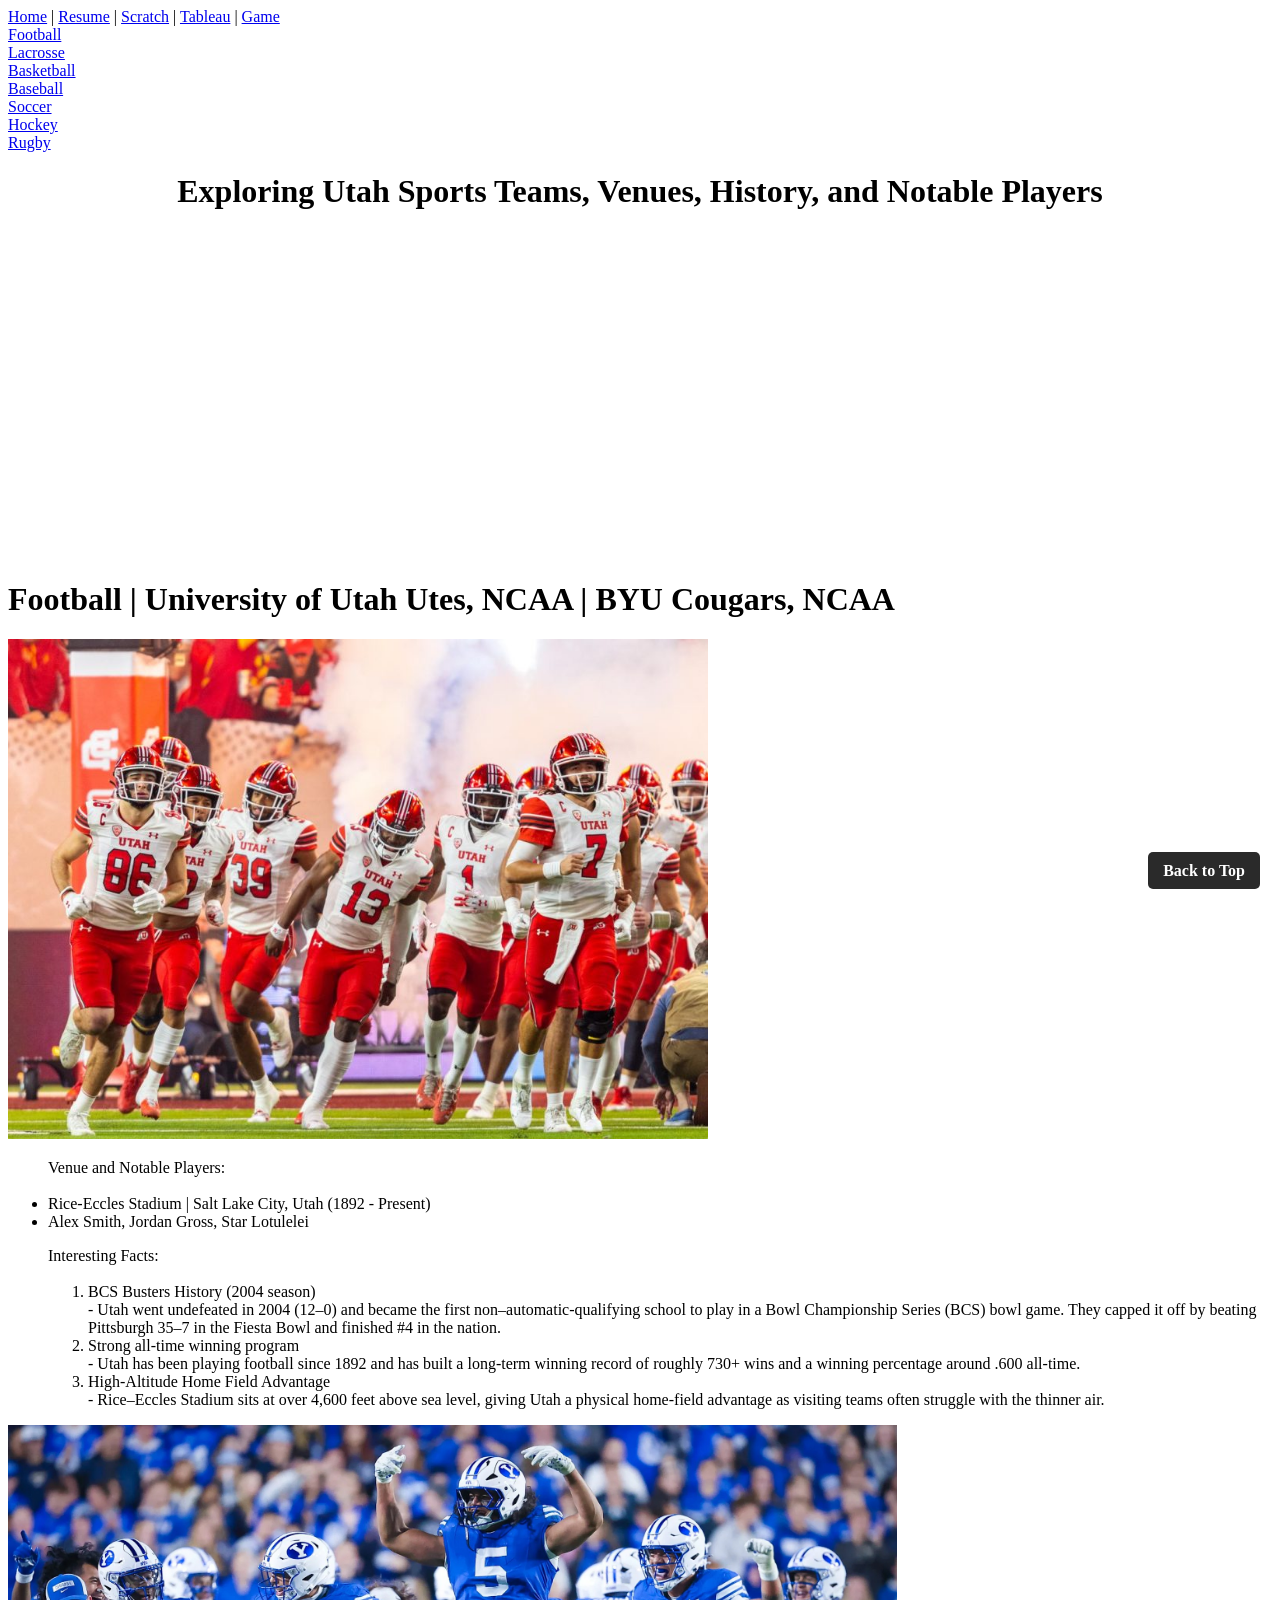
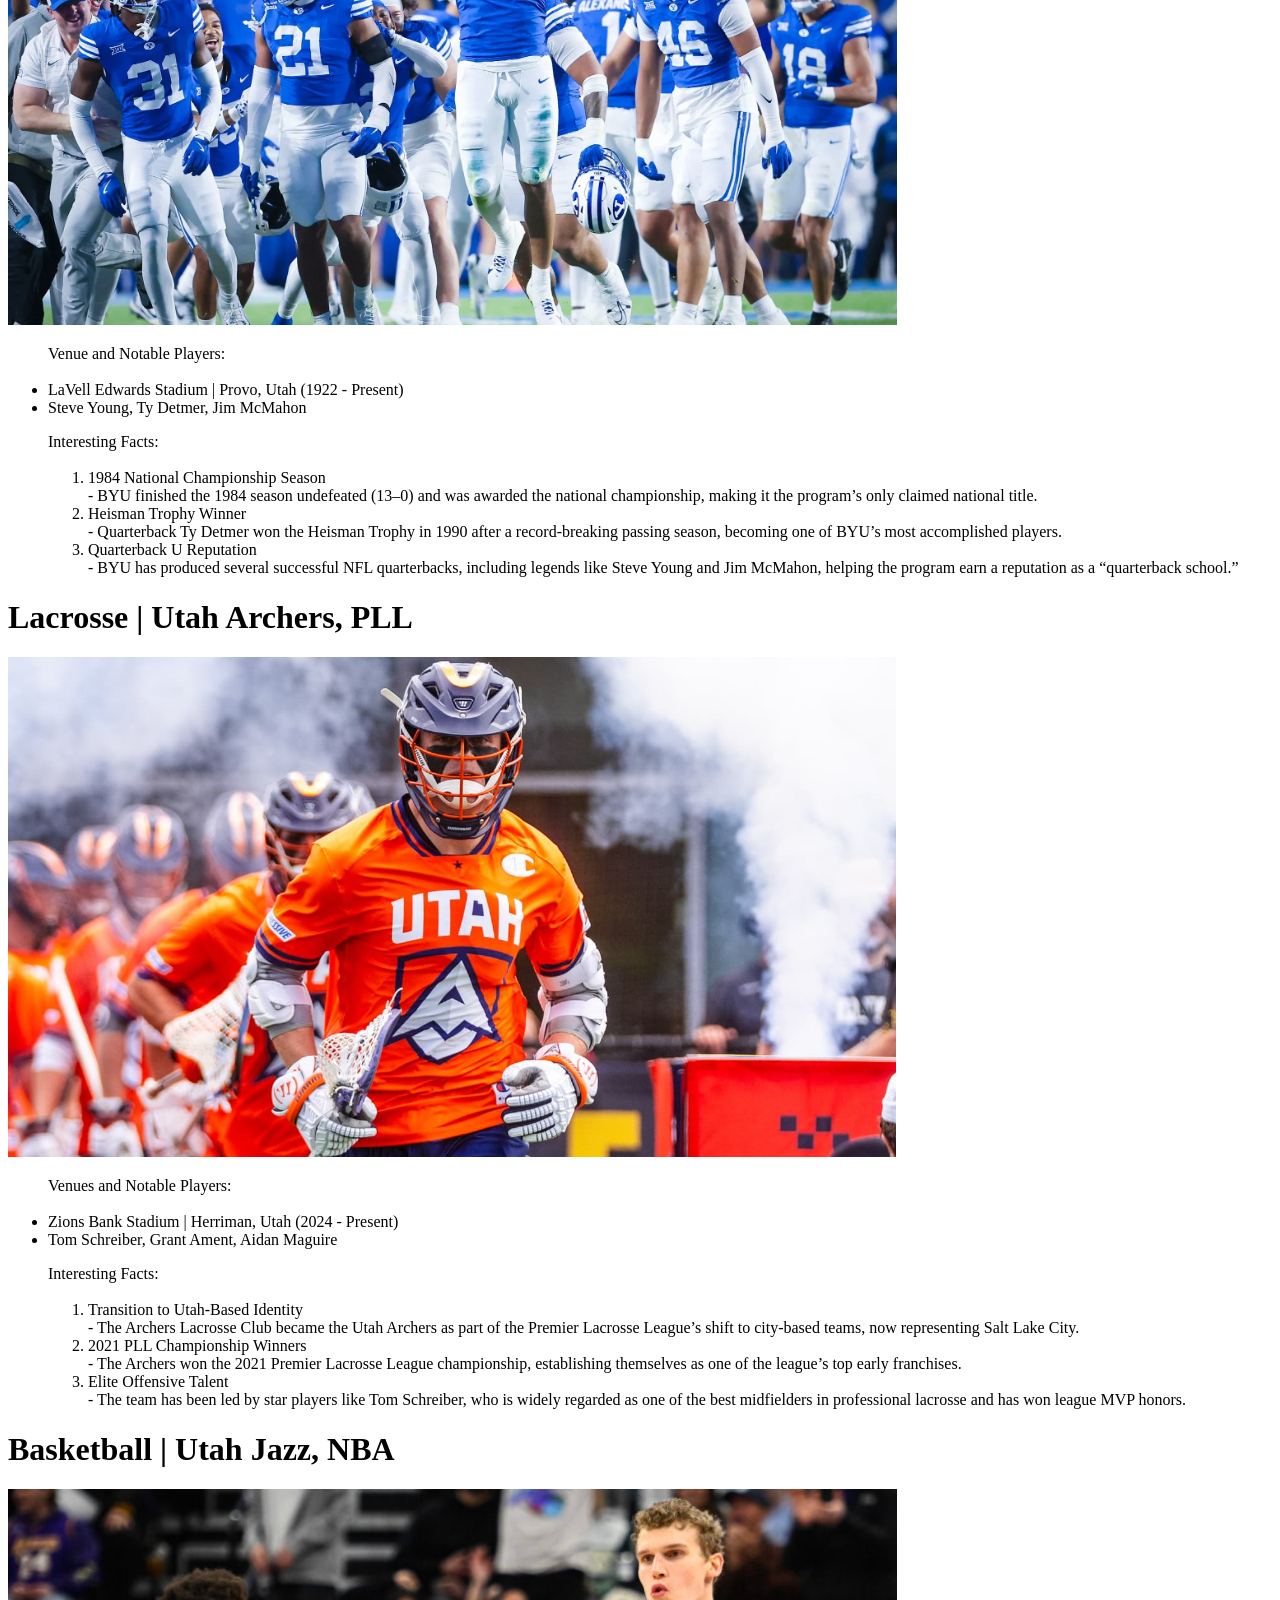
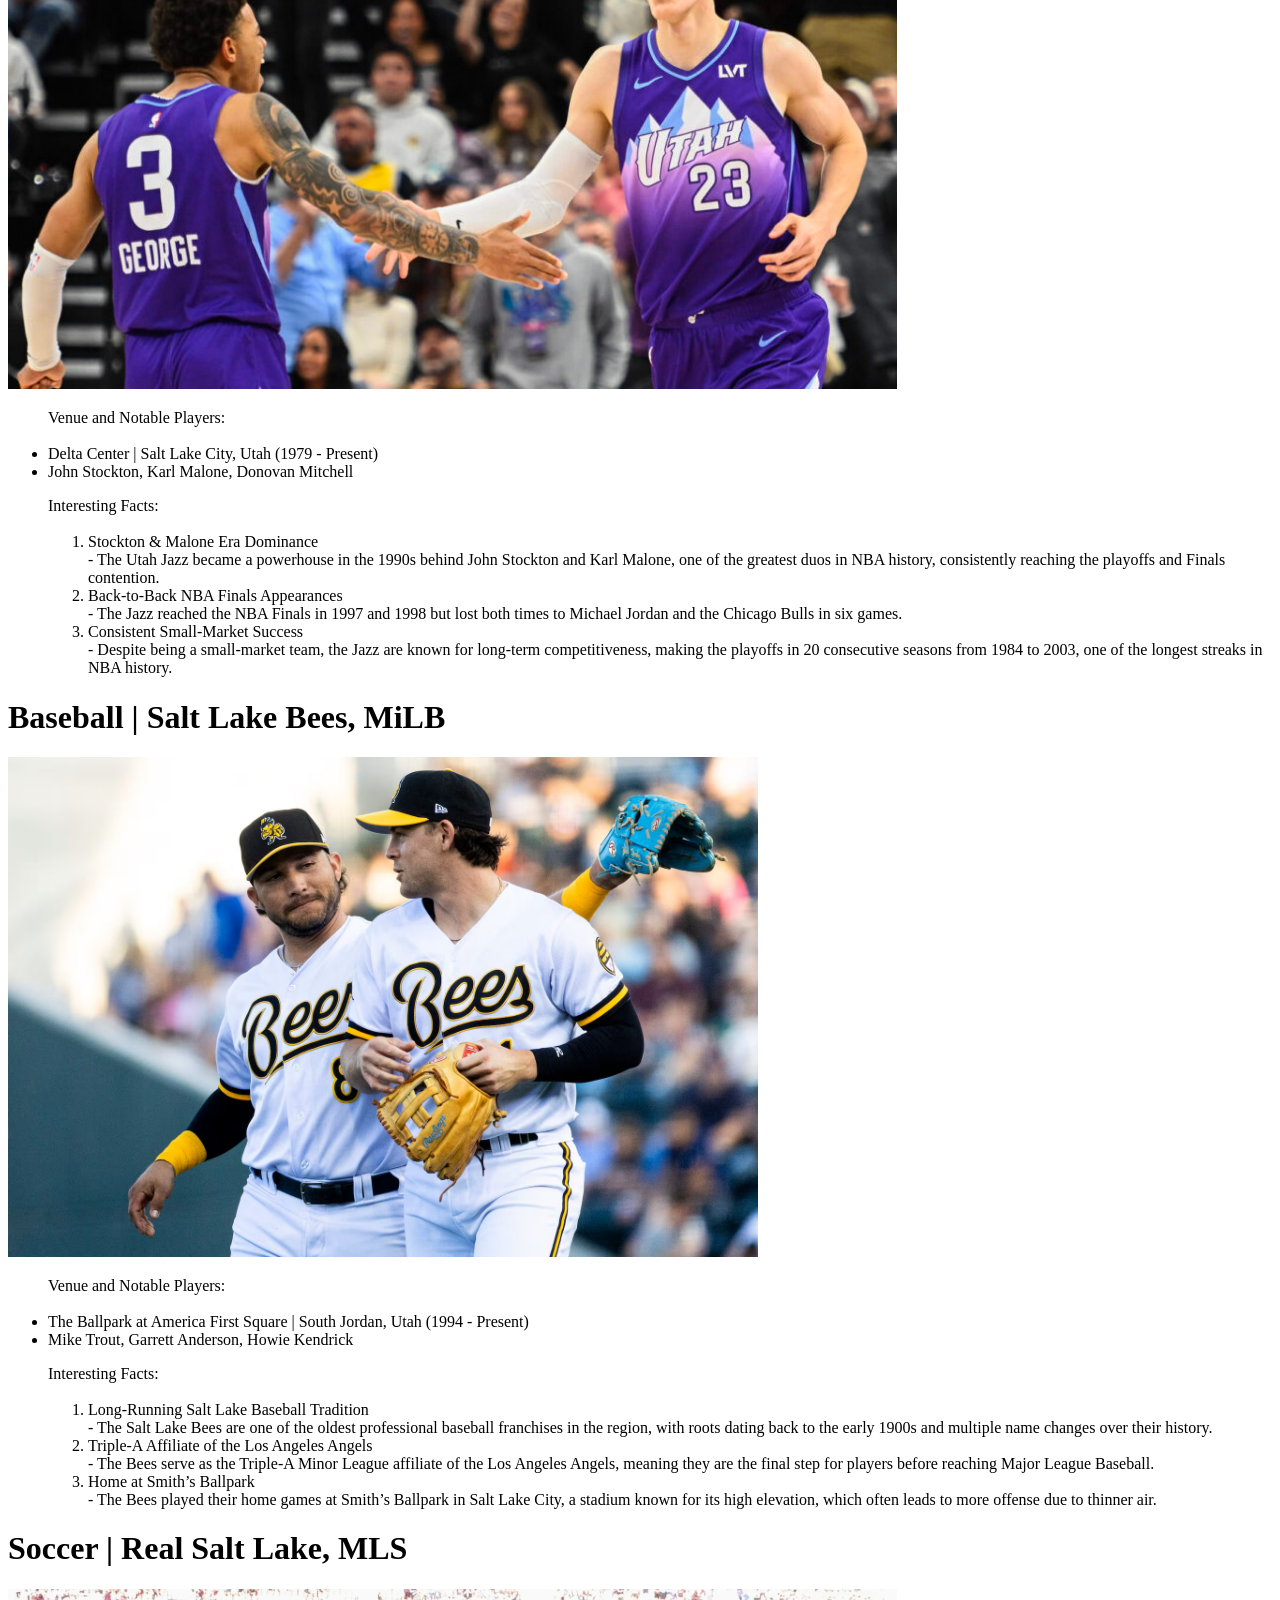
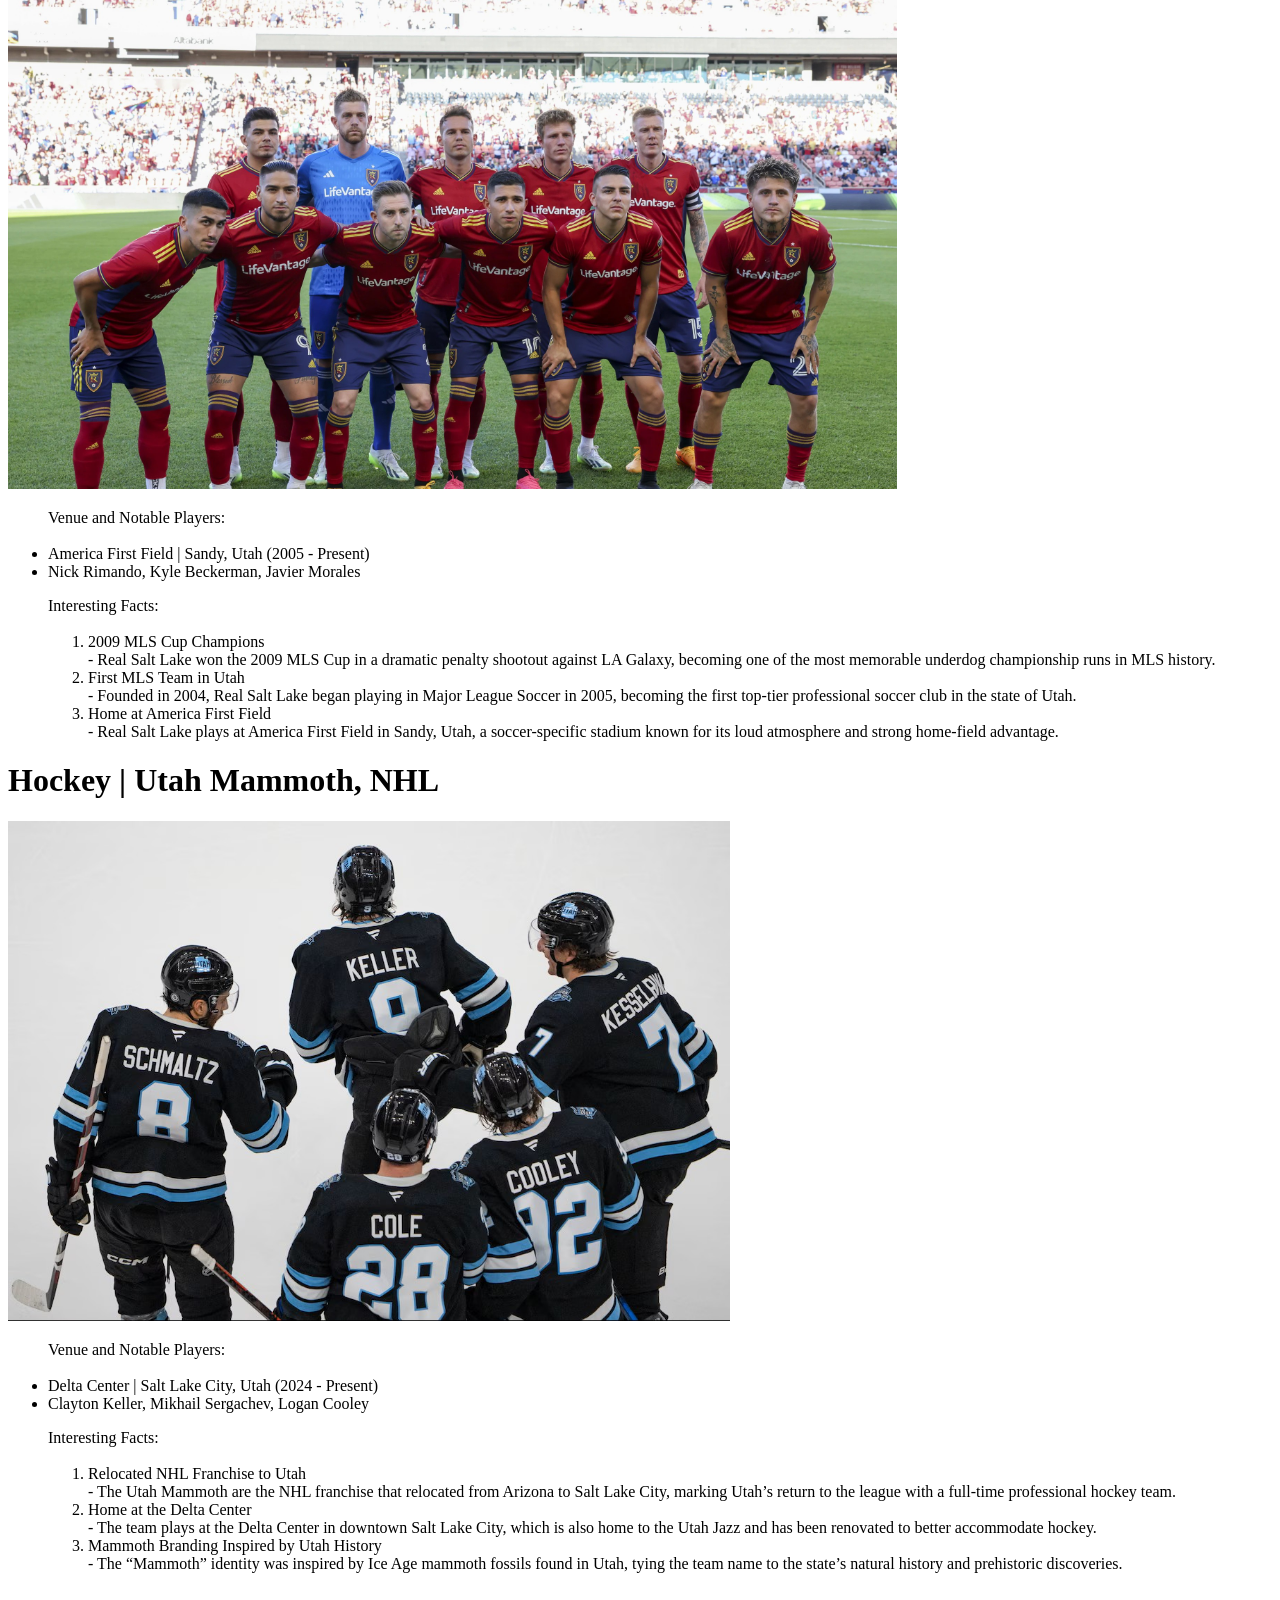
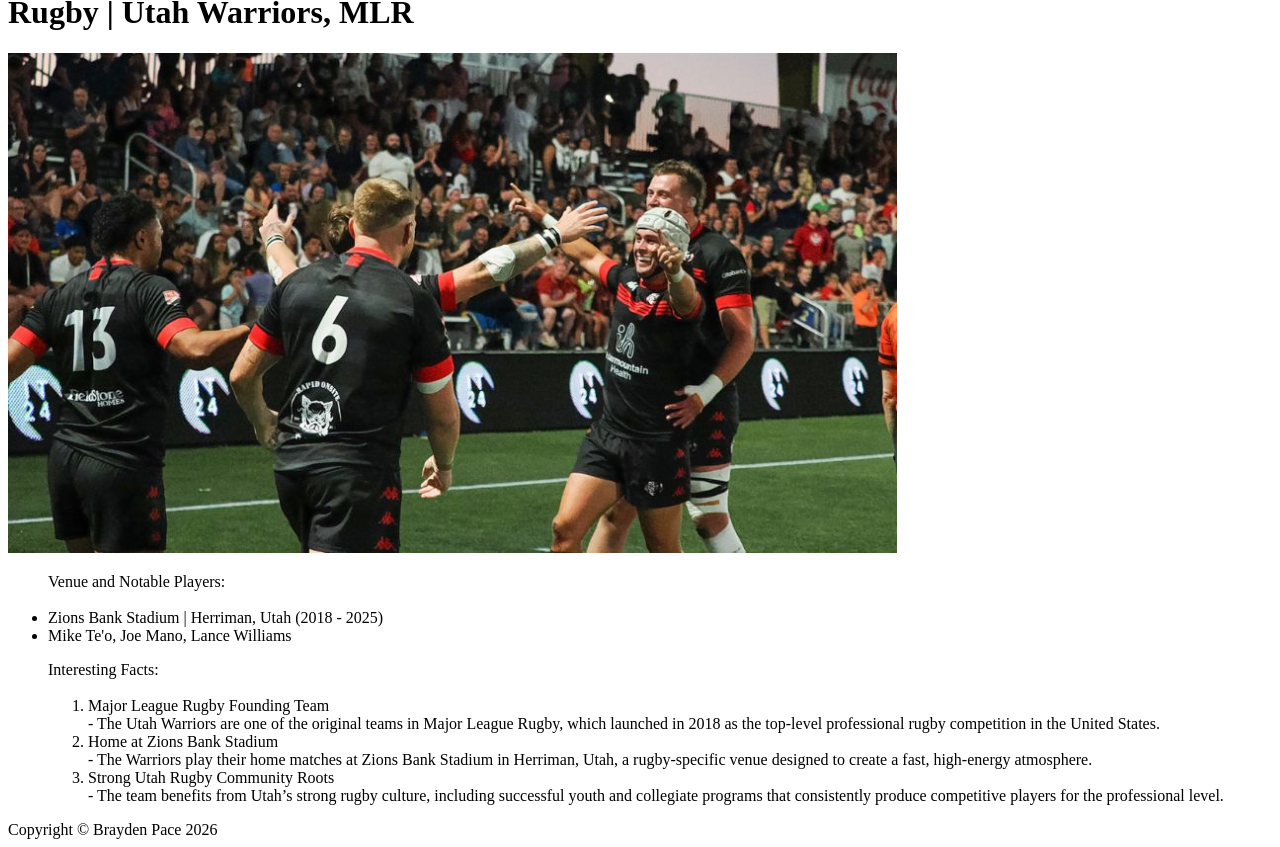
==== scratch.html @ 8e63ae9e "Add files via upload" ====
<!--
Brayden Pace
IS 201 (001)
4/7/2026
-->
<!DOCTYPE html>
<html lang="en">
<head>
    <meta charset="UTF-8">
    <meta name="viewport" content="width=device-width, initial-scale=1.0">
    <title>Brayden Pace - Scratch</title>

    <link rel="stylesheet" href="styles/styles.css">
    <link rel="stylesheet" href="styles/layoutstyles.css">
</head>

<body>

<div class="header common">
    <span class="subheader">
        <a href="index.html">Home</a> |
        <a href="resume.html">Resume</a> |
        <a href="scratch.html">Scratch</a> |
        <a href="tableau.html">Tableau</a> |
        <a href="game.html">Game</a>
    </span>
</div>

<div class="leftmenu common">
    <a href="#fball" id="#top">Football</a><br>
    <a href="#lax">Lacrosse</a><br>
    <a href="#bball">Basketball</a><br>
    <a href="#bsbl">Baseball</a><br>
    <a href="#soc">Soccer</a><br>
    <a href="#hoc">Hockey</a><br>
    <a href="#rugby">Rugby</a><br>
</div>

<div class="mainbody">
<header style="margin-top: 0; text-align: center; margin-bottom: 30px;">
    <h1>Exploring Utah Sports Teams, Venues, History, and Notable Players</h1>
</header>

   <!-- YouTube Video Embed -->
    <div style="text-align: center; margin: 20px 0;">
    <iframe width="560" height="315"
        src="https://www.youtube.com/embed/-pFIYFyb7O0"
        title="YouTube video player"
        frameborder="0"
        allow="accelerometer; autoplay; clipboard-write; encrypted-media; gyroscope; picture-in-picture; web-share"
        referrerpolicy="strict-origin-when-cross-origin"
        allowfullscreen>
    </iframe>
</div>

    <!-- FOOTBALL -->
    <h1 id="fball" class="resumeListHeading">Football | University of Utah Utes, NCAA | BYU Cougars, NCAA</h1>
    <img src="images/Utah_Football.jpg" height="500" alt="Utah Football">

    <ul> <span class="bold">Venue and Notable Players:</span> <br><br>
        <li>Rice-Eccles Stadium | Salt Lake City, Utah (1892 - Present)</li>
        <li>Alex Smith, Jordan Gross, Star Lotulelei</li>
    </ul>
    <ul> <span class="bold">Interesting Facts:</span> <br><br>
       <ol>
            <li><span class="both">BCS Busters History (2004 season)</span> <br>
            - Utah went undefeated in 2004 (12–0) and became the first non–automatic-qualifying school to play in a Bowl Championship Series (BCS) bowl game. They capped it off by beating Pittsburgh 35–7 in the Fiesta Bowl and finished #4 in the nation.</li>
            <li><span class="both">Strong all-time winning program</span> <br>
            - Utah has been playing football since 1892 and has built a long-term winning record of roughly 730+ wins and a winning percentage around .600 all-time.</li>
            <li><span class="both">High-Altitude Home Field Advantage</span> <br>
            - Rice–Eccles Stadium sits at over 4,600 feet above sea level, giving Utah a physical home-field advantage as visiting teams often struggle with the thinner air.</li>
        </ol>
    </ul>

    <img src="images/BYU_Football.jpg" height="500" alt="BYU Football">

    <ul> <span class="bold">Venue and Notable Players:</span> <br><br>
        <li>LaVell Edwards Stadium | Provo, Utah (1922 - Present)</li>
        <li>Steve Young, Ty Detmer, Jim McMahon</li>
    </ul>
    <ul> <span class="bold">Interesting Facts:</span> <br><br>
       <ol>
           <li><span class="both">1984 National Championship Season</span> <br>
            - BYU finished the 1984 season undefeated (13–0) and was awarded the national championship, making it the program’s only claimed national title.</li>
            <li><span class="both">Heisman Trophy Winner</span> <br>
            - Quarterback Ty Detmer won the Heisman Trophy in 1990 after a record-breaking passing season, becoming one of BYU’s most accomplished players.</li>
            <li><span class="both">Quarterback U Reputation</span> <br>
            - BYU has produced several successful NFL quarterbacks, including legends like Steve Young and Jim McMahon, helping the program earn a reputation as a “quarterback school.”</li>
        </ol>
    </ul>

    <!-- LACROSSE -->
    <h1 id="lax" class="resumeListHeading">Lacrosse | Utah Archers, PLL</h1>
    <img src="images/Utah_Archers.jpg" height="500" alt="Utah Archers">

    <ul> <span class="bold">Venues and Notable Players:</span> <br><br>
        <li>Zions Bank Stadium | Herriman, Utah (2024 - Present)</li>
        <li>Tom Schreiber, Grant Ament, Aidan Maguire</li>
    </ul>
    <ul> <span class="bold">Interesting Facts:</span> <br><br>
       <ol>
            <li><span class="both">Transition to Utah-Based Identity</span> <br>
            - The Archers Lacrosse Club became the Utah Archers as part of the Premier Lacrosse League’s shift to city-based teams, now representing Salt Lake City.</li>
            <li><span class="both">2021 PLL Championship Winners</span> <br>
            - The Archers won the 2021 Premier Lacrosse League championship, establishing themselves as one of the league’s top early franchises.</li>
            <li><span class="both">Elite Offensive Talent</span> <br>
            - The team has been led by star players like Tom Schreiber, who is widely regarded as one of the best midfielders in professional lacrosse and has won league MVP honors.</li>
        </ol>
    </ul>

    <!-- BASKETBALL -->
    <h1 id="bball" class="resumeListHeading">Basketball | Utah Jazz, NBA</h1>
    <img src="images/Utah_Jazz.jpg" height="500" alt="Utah Jazz">

    <ul> <span class="bold">Venue and Notable Players:</span> <br><br>
        <li>Delta Center | Salt Lake City, Utah (1979 - Present)</li>
        <li>John Stockton, Karl Malone, Donovan Mitchell</li>
    </ul>
    <ul> <span class="bold">Interesting Facts:</span> <br><br>
       <ol>
        <li><span class="both">Stockton & Malone Era Dominance</span> <br>
        - The Utah Jazz became a powerhouse in the 1990s behind John Stockton and Karl Malone, one of the greatest duos in NBA history, consistently reaching the playoffs and Finals contention.</li>
        <li><span class="both">Back-to-Back NBA Finals Appearances</span> <br>
        - The Jazz reached the NBA Finals in 1997 and 1998 but lost both times to Michael Jordan and the Chicago Bulls in six games.</li>
        <li><span class="both">Consistent Small-Market Success</span> <br>
        - Despite being a small-market team, the Jazz are known for long-term competitiveness, making the playoffs in 20 consecutive seasons from 1984 to 2003, one of the longest streaks in NBA history.</li>
        </ol>
    </ul>

    <!-- BASEBALL -->
    <h1 id="bsbl" class="resumeListHeading">Baseball | Salt Lake Bees, MiLB</h1>
    <img src="images/Salt_Lake_Bees.jpg" height="500" alt="Salt Lake Bees">

    <ul> <span class="bold">Venue and Notable Players:</span> <br><br>
        <li>The Ballpark at America First Square | South Jordan, Utah (1994 - Present)</li>
        <li>Mike Trout, Garrett Anderson, Howie Kendrick</li>
    </ul>
    <ul> <span class="bold">Interesting Facts:</span> <br><br>
       <ol>
            <li><span class="both">Long-Running Salt Lake Baseball Tradition</span> <br>
            - The Salt Lake Bees are one of the oldest professional baseball franchises in the region, with roots dating back to the early 1900s and multiple name changes over their history.</li>
            <li><span class="both">Triple-A Affiliate of the Los Angeles Angels</span> <br>
            - The Bees serve as the Triple-A Minor League affiliate of the Los Angeles Angels, meaning they are the final step for players before reaching Major League Baseball.</li>
            <li><span class="both">Home at Smith’s Ballpark</span> <br>
            - The Bees played their home games at Smith’s Ballpark in Salt Lake City, a stadium known for its high elevation, which often leads to more offense due to thinner air.</li>
        </ol>
    </ul>

    <!-- SOCCER -->
    <h1 id="soc" class="resumeListHeading">Soccer | Real Salt Lake, MLS</h1>
    <img src="images/Real_Salt_Lake.jpg" height="500" alt="Real Salt Lake">

    <ul> <span class="bold">Venue and Notable Players:</span> <br><br>
        <li>America First Field | Sandy, Utah (2005 - Present)</li>
        <li>Nick Rimando, Kyle Beckerman, Javier Morales</li>
    </ul>
    <ul> <span class="bold">Interesting Facts:</span> <br><br>
       <ol>
            <li><span class="both">2009 MLS Cup Champions</span><br>
            - Real Salt Lake won the 2009 MLS Cup in a dramatic penalty shootout against LA Galaxy, becoming one of the most memorable underdog championship runs in MLS history.</li>
            <li><span class="both">First MLS Team in Utah</span><br>
            - Founded in 2004, Real Salt Lake began playing in Major League Soccer in 2005, becoming the first top-tier professional soccer club in the state of Utah.</li>
            <li><span class="both">Home at America First Field</span><br>
            - Real Salt Lake plays at America First Field in Sandy, Utah, a soccer-specific stadium known for its loud atmosphere and strong home-field advantage.</li>
        </ol>
    </ul>

    <!-- HOCKEY -->
    <h1 id="hoc" class="resumeListHeading">Hockey | Utah Mammoth, NHL</h1>
    <img src="images/Utah_Mammoth.jpg" height="500" alt="Utah Mammoth">

    <ul> <span class="bold">Venue and Notable Players:</span> <br><br>
        <li>Delta Center | Salt Lake City, Utah (2024 - Present)</li>
        <li>Clayton Keller, Mikhail Sergachev, Logan Cooley</li>
    </ul>
    <ul> <span class="bold">Interesting Facts:</span> <br><br>
       <ol>
            <li><span class="both">Relocated NHL Franchise to Utah</span><br>
            - The Utah Mammoth are the NHL franchise that relocated from Arizona to Salt Lake City, marking Utah’s return to the league with a full-time professional hockey team.</li>
            <li><span class="both">Home at the Delta Center</span><br>
            - The team plays at the Delta Center in downtown Salt Lake City, which is also home to the Utah Jazz and has been renovated to better accommodate hockey.</li>
            <li><span class="both">Mammoth Branding Inspired by Utah History</span><br>
            - The “Mammoth” identity was inspired by Ice Age mammoth fossils found in Utah, tying the team name to the state’s natural history and prehistoric discoveries.</li>
        </ol>
    </ul>

    <!-- RUGBY -->
    <h1 id="rugby" class="resumeListHeading">Rugby | Utah Warriors, MLR</h1>
    <img src="images/Utah_Warriors.jpg" height="500" alt="Utah Warriors">

    <ul> <span class="bold">Venue and Notable Players:</span> <br><br>
        <li>Zions Bank Stadium | Herriman, Utah (2018 - 2025)</li>
        <li>Mike Te'o, Joe Mano, Lance Williams</li>
    </ul>
    <ul> <span class="bold">Interesting Facts:</span> <br><br>
       <ol>
            <li><span class="both">Major League Rugby Founding Team</span><br>
            - The Utah Warriors are one of the original teams in Major League Rugby, which launched in 2018 as the top-level professional rugby competition in the United States.</li>
            <li><span class="both">Home at Zions Bank Stadium</span><br>
            - The Warriors play their home matches at Zions Bank Stadium in Herriman, Utah, a rugby-specific venue designed to create a fast, high-energy atmosphere.</li>
            <li><span class="both">Strong Utah Rugby Community Roots</span><br>
            - The team benefits from Utah’s strong rugby culture, including successful youth and collegiate programs that consistently produce competitive players for the professional level.</li>
        </ol>
    </ul>
    <div style="position: fixed; bottom: 20px; right: 20px;">
        <a href="#top" style="background-color: #2a2a2a; color: white; padding: 10px 15px; text-decoration: none; border-radius: 5px; font-weight: bold;">Back to Top</a>
    </div>
</div>
<!-- Footer -->
<div class="footer common">

    Copyright © Brayden Pace 2026
</div>

</body>
</html>
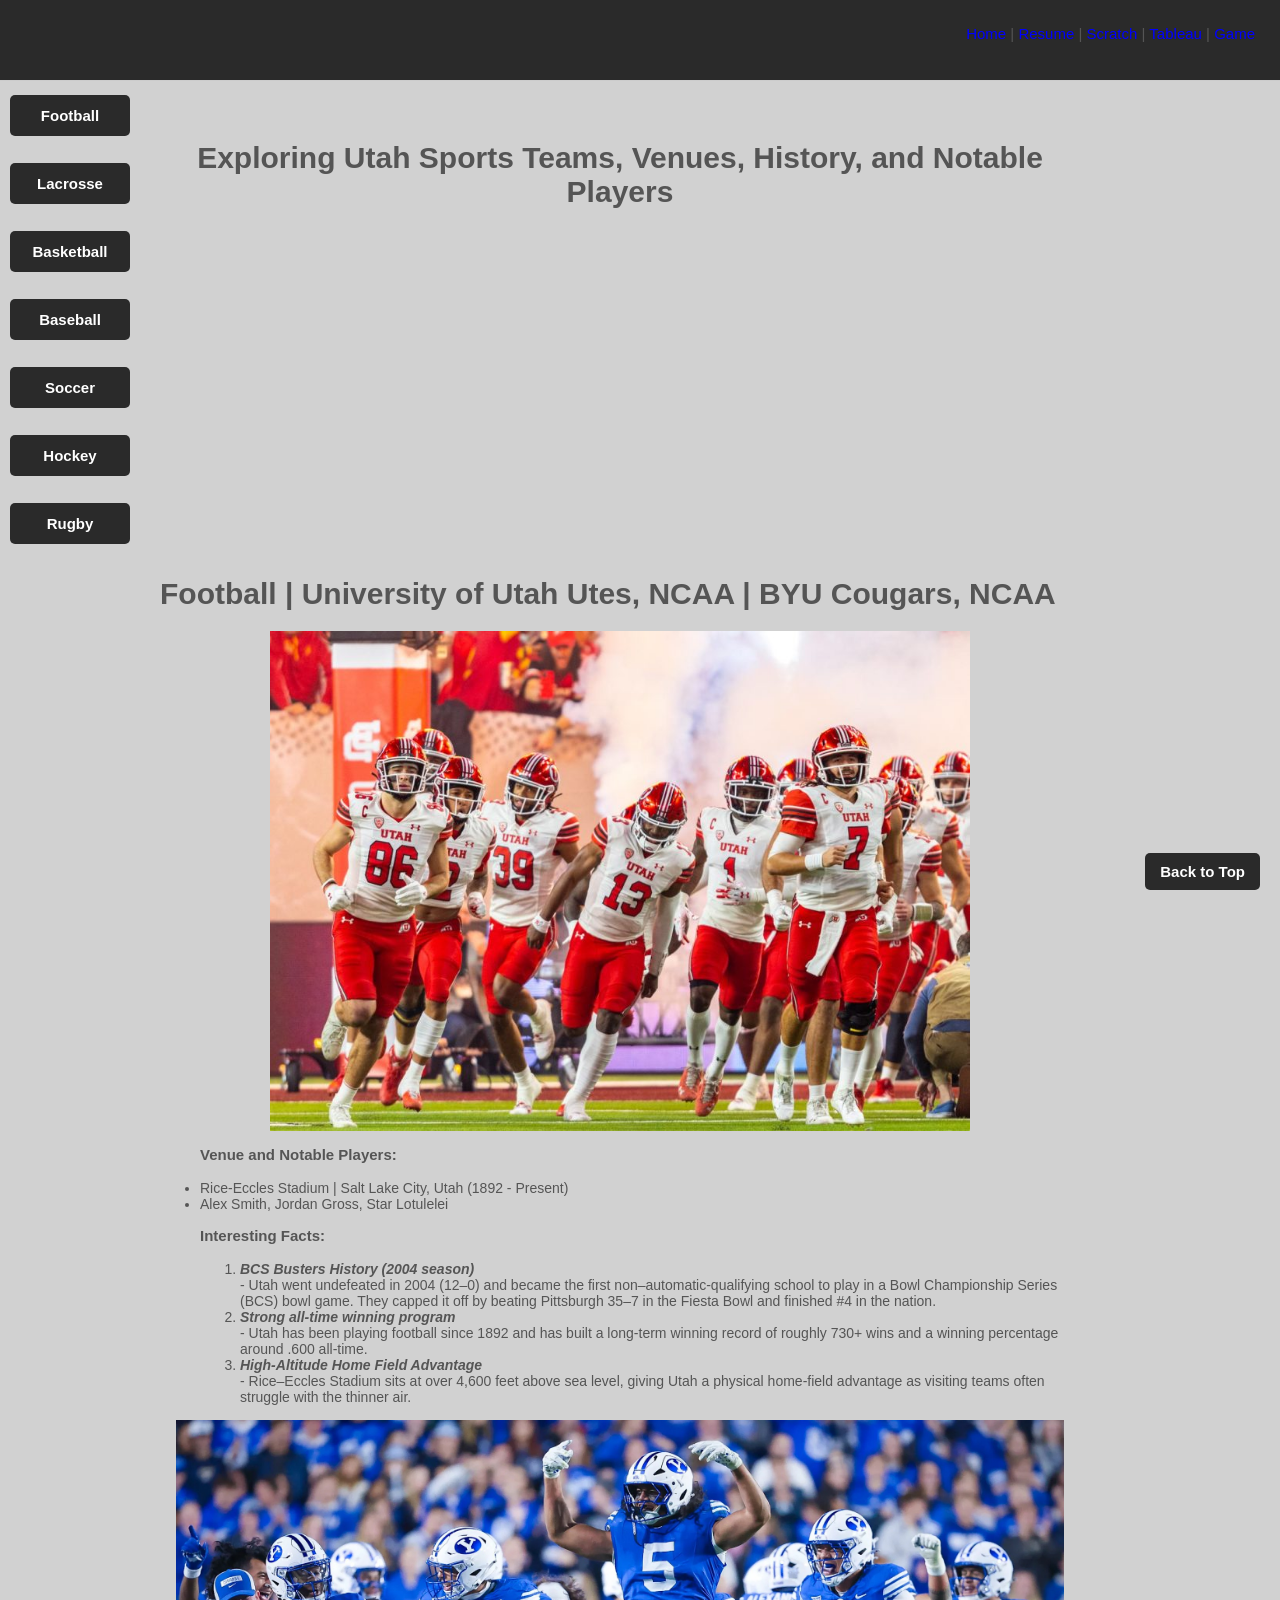
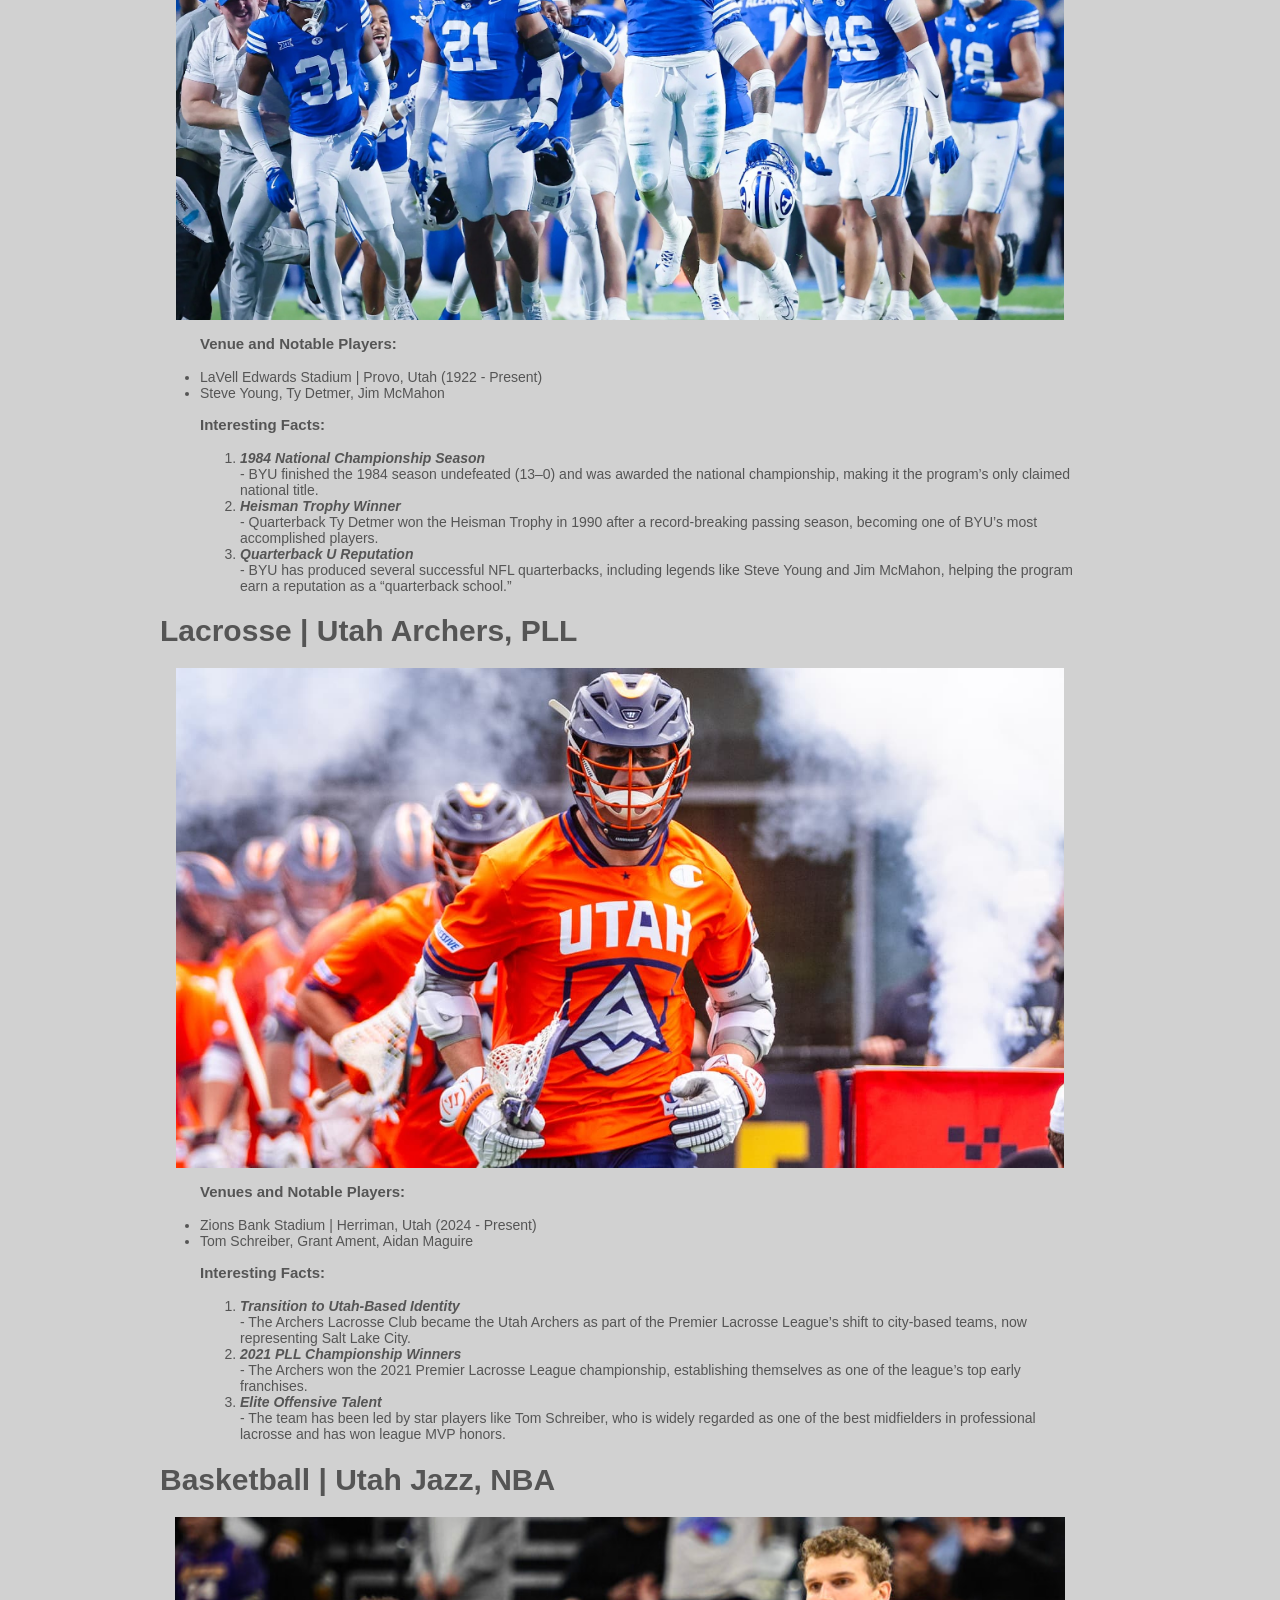
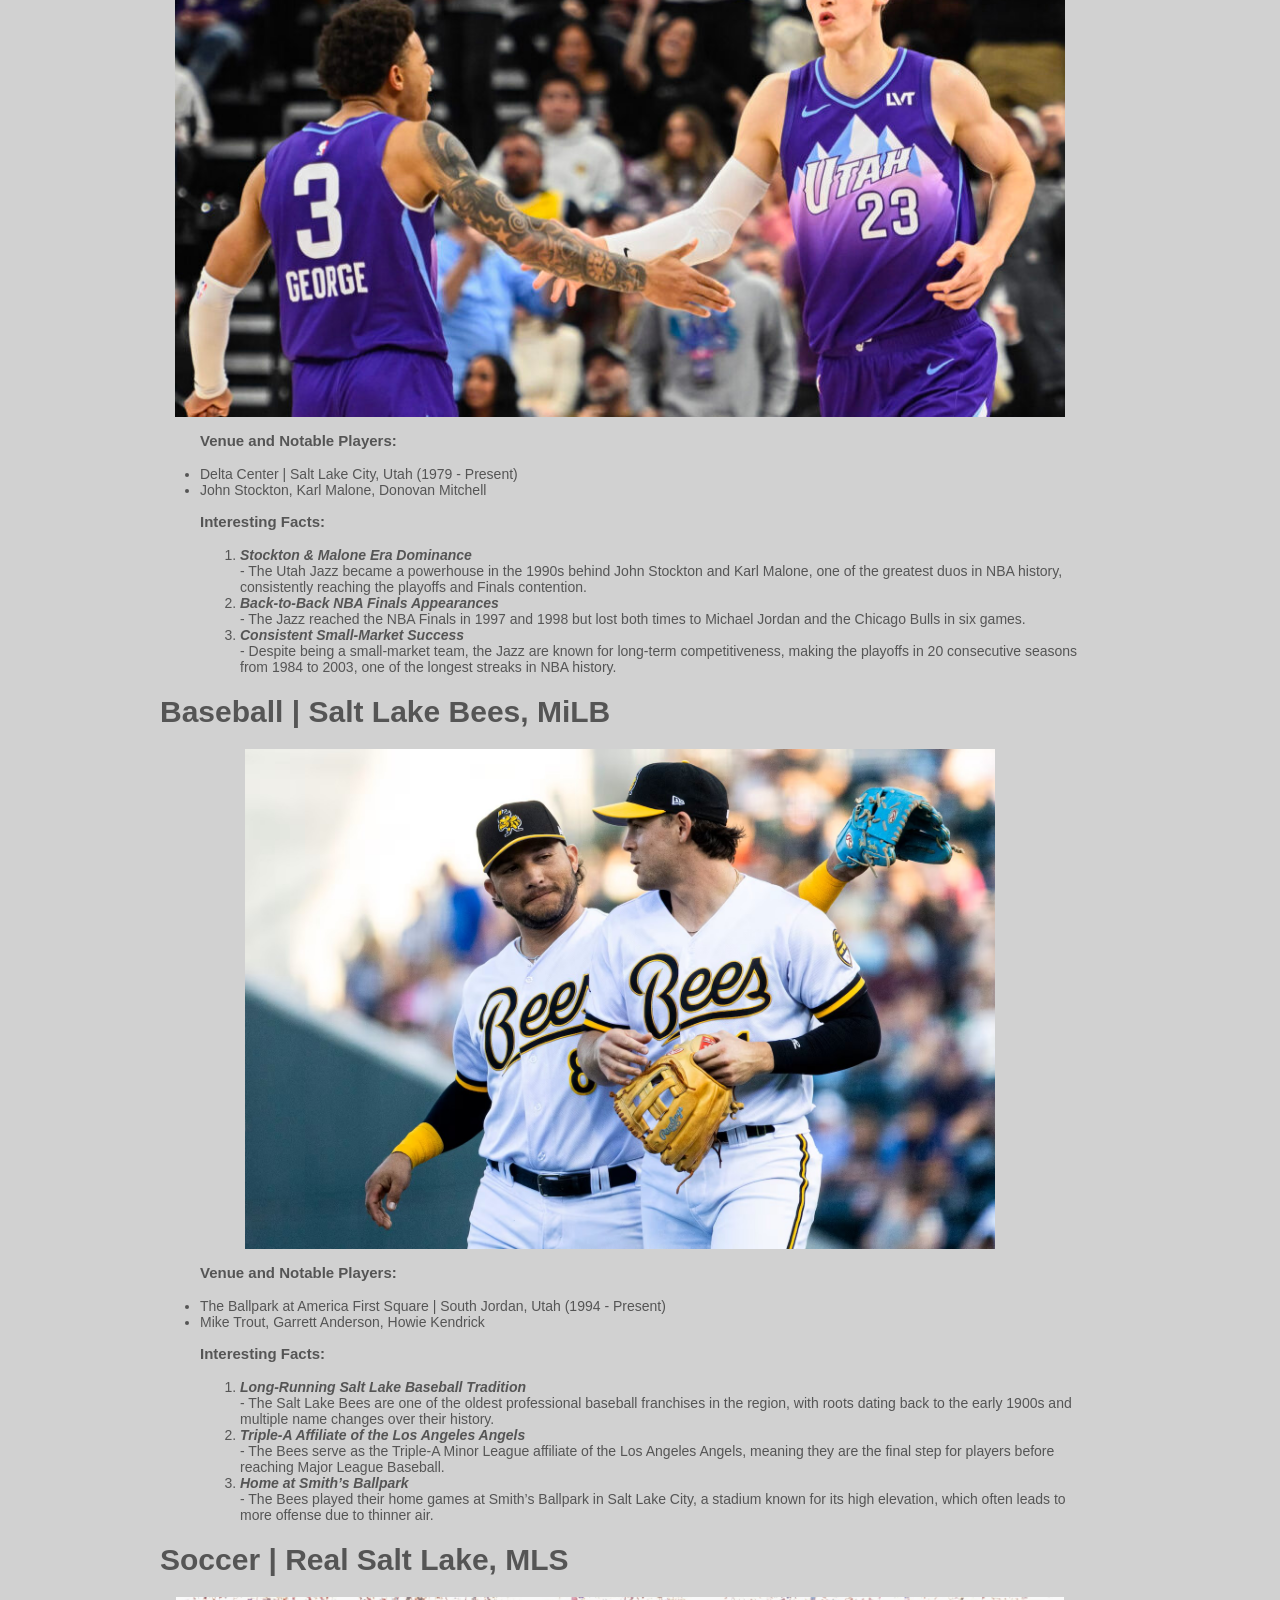
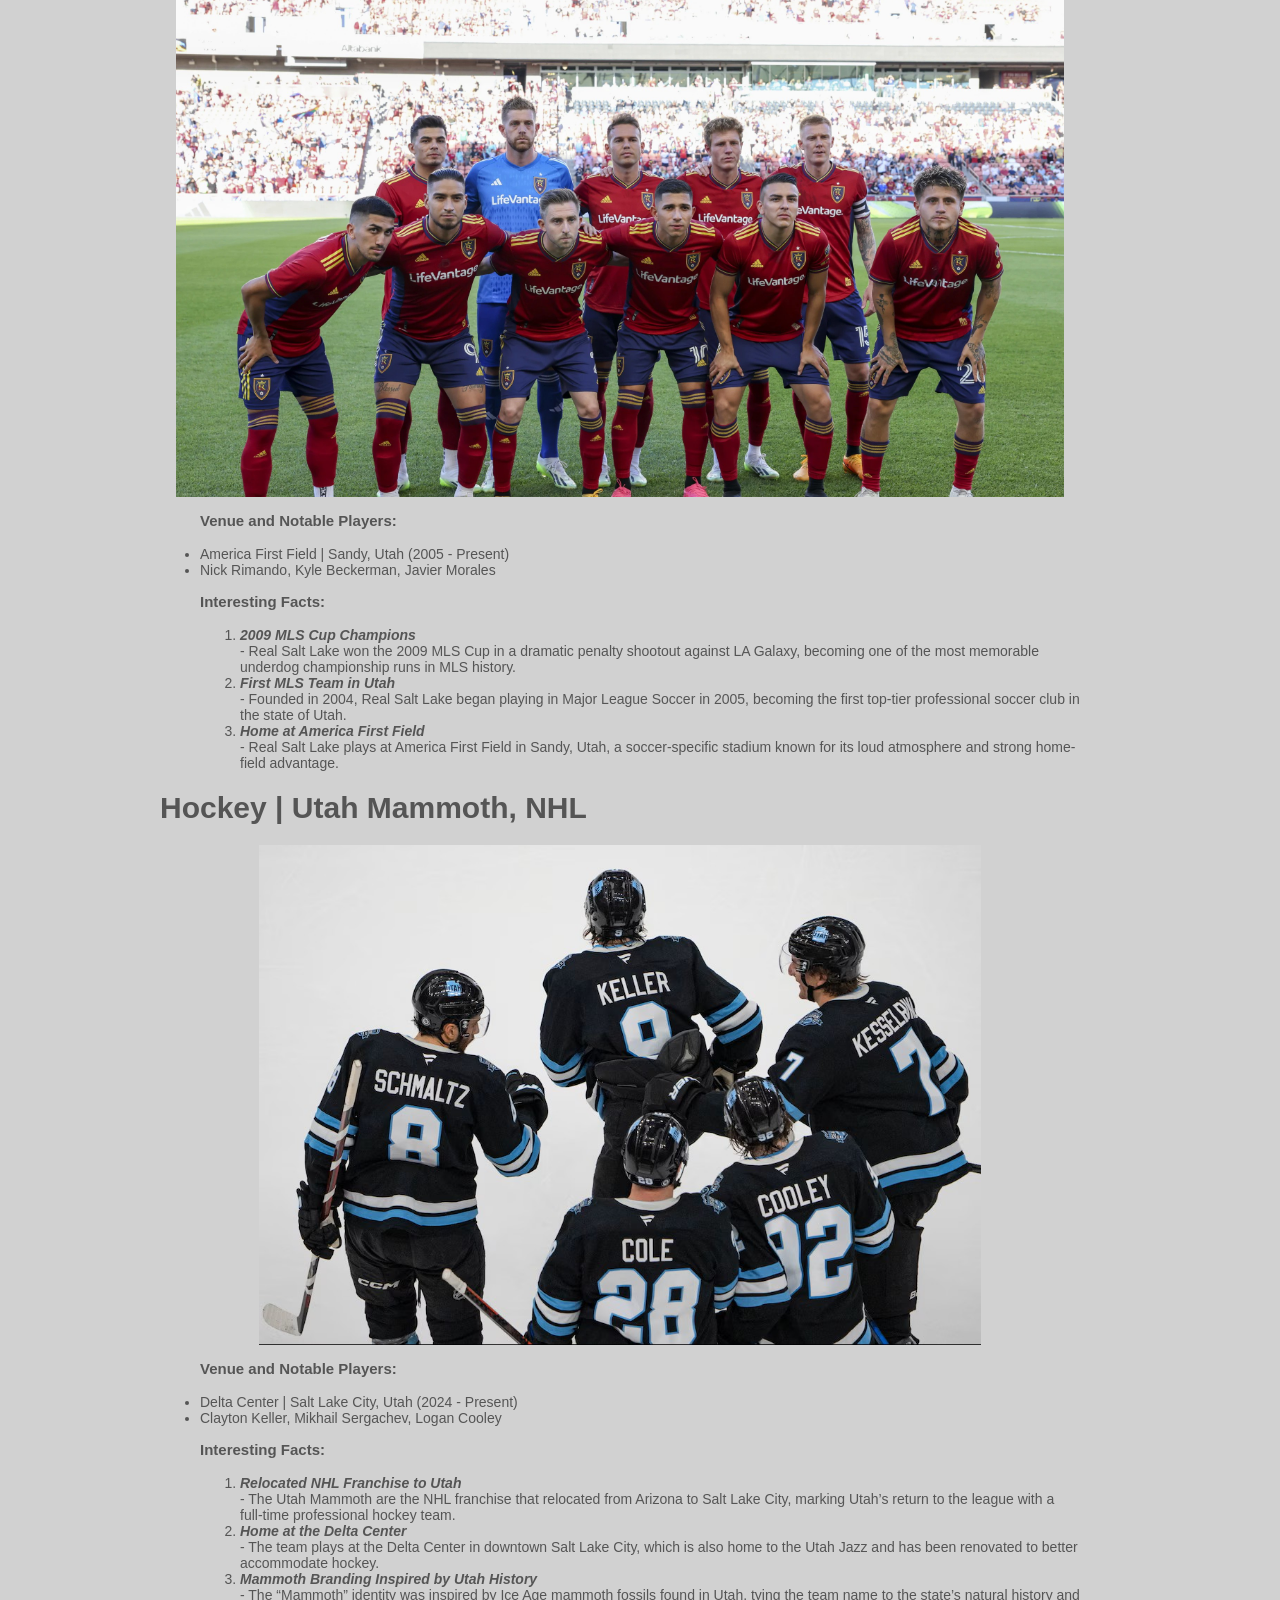
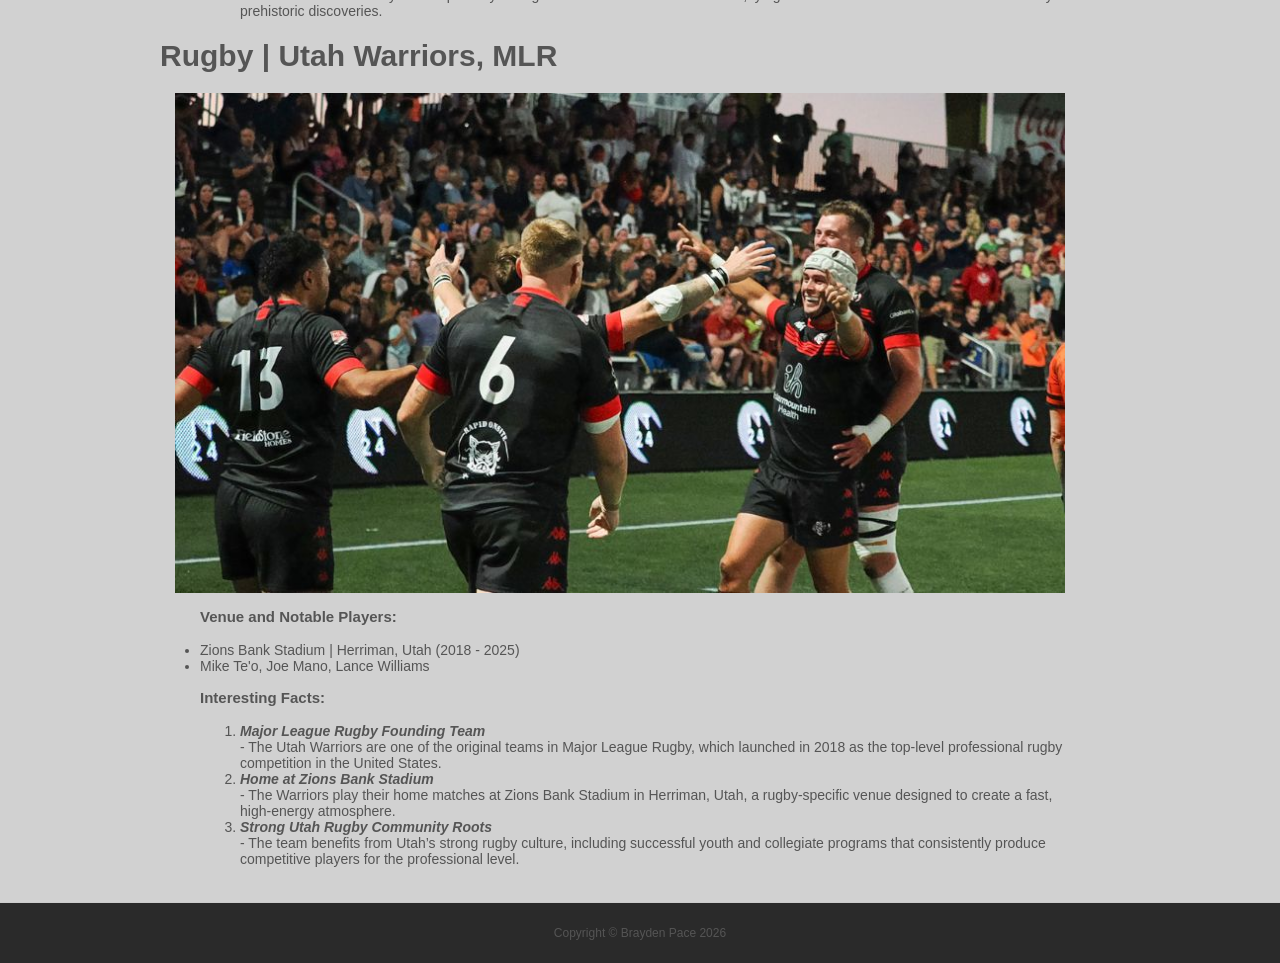
==== commit a6712dfe: "Add files via upload" ====
--- a/scratch.html
+++ b/scratch.html
@@ -10,8 +10,8 @@
     <meta name="viewport" content="width=device-width, initial-scale=1.0">
     <title>Brayden Pace - Scratch</title>
 
-    <link rel="stylesheet" href="styles/styles.css">
-    <link rel="stylesheet" href="styles/layoutstyles.css">
+    <link rel="stylesheet" href="custom styles/styles.css">
+    <link rel="stylesheet" href="custom styles/layoutstyles.css">
 </head>
 
 <body>
--- a/custom styles/styles.css
+++ b/custom styles/styles.css
@@ -0,0 +1,62 @@
+/* 
+Brayden Pace
+IS 201 (001)
+4/9/2026 
+*/
+body {
+    font-family: Arial, Helvetica, sans-serif;
+    font-size: 15px;
+    color: #555;
+    background-color: rgb(245, 245, 245);
+    margin: 0;
+}
+
+li {
+    font-size: 14px;
+}
+
+a {
+    color: blue;
+    text-decoration: none;
+}
+
+a:hover {
+    text-decoration: underline;
+}
+
+.resumeListHeading {
+    font-weight: bold;
+}
+
+.bold {
+    font-weight: bold;
+}
+
+.italic {
+    font-style: italic;
+}
+
+.both {
+    font-weight: bold;
+    font-style: italic; 
+}
+
+.mission {
+    background: white;
+    padding: 10px;
+    margin-bottom: 20px;
+    border-radius: 6px;
+}
+
+.img {
+    width: 100%;
+    max-width: 700px;
+    border-radius: 8px;
+    margin: 10px 0;
+}
+
+.leftmenu a,
+.rightmenu a {
+    display: block;
+    margin-bottom: 8px;
+}
--- a/custom styles/layoutstyles.css
+++ b/custom styles/layoutstyles.css
@@ -0,0 +1,101 @@
+body {
+    margin: 0;
+    background-color: #d1d1d1;
+}
+
+/* REMOVE “FRAMED BOX” LOOK */
+.common {
+    position: absolute;
+    border: none; /* THIS removes all side framing */
+}
+
+/* HEADER */
+.header {
+    top: 0;
+    left: 0;
+    right: 0;
+    height: 80px;
+    position: static;
+    border-bottom: 1px solid #ccc;
+    background: #2a2a2a;
+    z-index: 10;
+}
+
+/* LEFT MENU */
+.leftmenu {
+    top: 80px;
+    left: 0;
+    bottom: 40px;
+    width: 120px;
+    position: fixed;
+    border-right: none;
+    padding: 10px;
+}
+
+.leftmenu a {
+    display: block;
+    padding: 12px 10px;
+    margin: 5px 0;
+    background-color: #2a2a2a;
+    color: white;
+    text-decoration: none;
+    border-radius: 5px;
+    font-weight: bold;
+    transition: 0.3s;
+    text-align: center;
+}
+
+.leftmenu a:hover {
+    background-color: #444;
+    transform: scale(1.05);
+}
+
+/* RIGHT MENU */
+.rightmenu {
+    top: 80px;
+    right: 0;
+    bottom: 40px;
+    width: 160px;
+    position: fixed;
+    border-left: none; /* removed border */
+    padding: 10px;
+}
+
+/* MAIN CONTENT */
+.mainbody {
+    margin-top: 20px;
+    margin-left: 140px;
+    margin-right: 180px;
+    padding: 20px;
+}
+
+/* FOOTER */
+.footer {
+    position: static;
+    bottom: 0;
+    left: 0;
+    right: 0;
+    height: 60px;
+
+    display: flex;
+    justify-content: center;  /* centers left-right */
+    align-items: center;      /* centers up-down */
+
+    background: #2a2a2a;
+    border-top: 1px solid #ccc;
+    font-size: 12px;
+}
+
+/* NAV LINKS */
+.subheader {
+    float: right;
+    padding: 25px;
+}
+
+/* CENTER IMAGES */
+img {
+    display: block;
+    margin: 0 auto;
+    margin-top: 10px;
+    margin-bottom: 10px;
+}
